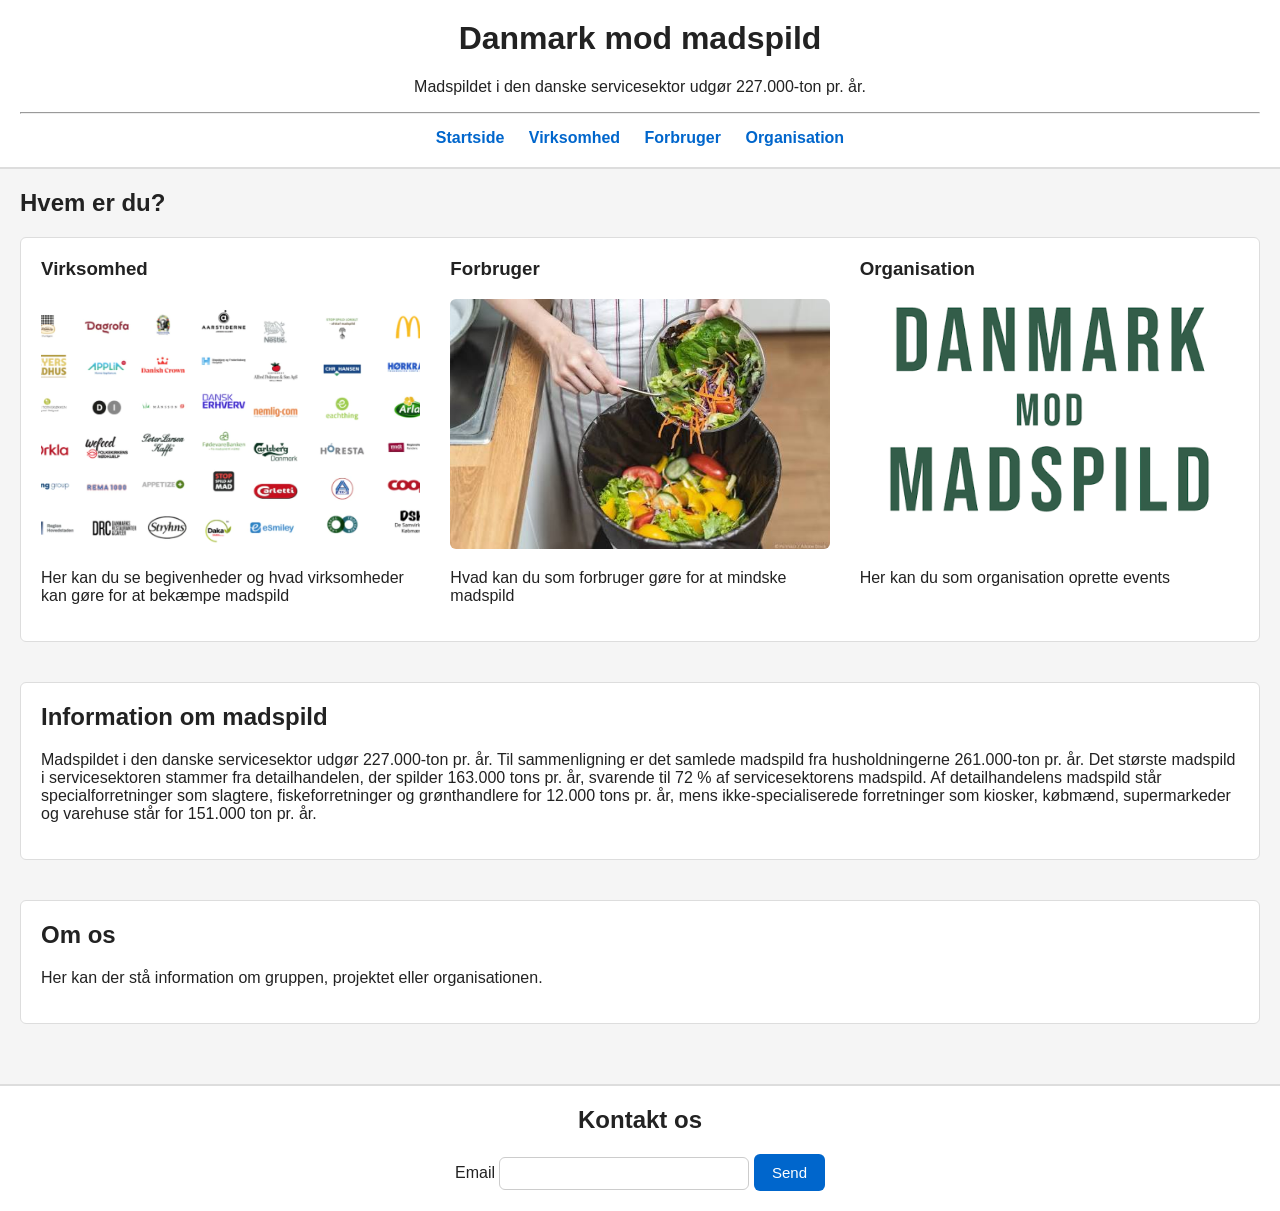
==== src/index.html @ 26d63d6d "Added text and images to start page" ====
<!DOCTYPE html>
<html lang="da">
<head>
    <meta charset="UTF-8">
    <title>Danmark mod madspild</title>
    <link rel="stylesheet" href="style.css">
</head>
<body>

<!-- Side-header -->
<header>
    <h1>Danmark mod madspild</h1>
    <p>Madspildet i den danske servicesektor udgør 227.000-ton pr. år.</p>
    <hr>
    <a href="index.html">Startside</a>
    <a href="Virksomhed.html">Virksomhed</a>
    <a href="Forbruger.html">Forbruger</a>
    <a href="Organisation.html">Organisation</a>
</header>

<!-- Hvem er du? -->
<main>
    <h2>Hvem er du?</h2>
    <section class="grid-3">

        <div>
            <h3>Virksomhed</h3>
            <a href="Virksomheded.html">
                <img src="images/virksomheder-startside.png" alt="Virksomhed ikon">
            </a>
            <p>Her kan du se begivenheder og hvad virksomheder kan gøre for at bekæmpe madspild</p>
        </div>

        <div>
            <h3>Forbruger</h3>
            <a href="forbruger.html">
                <img src="images/forbruger-startside.png" alt="Forbruger ikon">
            </a>
            <p>Hvad kan du som forbruger gøre for at mindske madspild</p>
        </div>

        <div>
            <h3>Organisation</h3>
            <a href="Organisation.html">
                <img src="images/organisation-startside.png" alt="Organisation ikon">
            </a>
            <p>Her kan du som organisation oprette events</p>
        </div>
    </section>

    <!-- Information om madspild -->
    <section>
        <article>
            <h2>Information om madspild</h2>
                    <p>Madspildet i den danske servicesektor udgør
                        227.000-ton pr. år. Til sammenligning er det
                        samlede madspild fra husholdningerne
                        261.000-ton pr. år. Det største madspild i servicesektoren stammer
                        fra detailhandelen, der spilder 163.000 tons pr.
                        år, svarende til 72 % af servicesektorens
                        madspild. Af detailhandelens madspild står
                        specialforretninger som slagtere,
                        fiskeforretninger og grønthandlere for 12.000
                        tons pr. år, mens ikke-specialiserede
                        forretninger som kiosker, købmænd,
                        supermarkeder og varehuse står for 151.000 ton pr. år.
                    </p>
        </article>
    </section>

    <!-- Om os -->
    <section>
        <article>
            <h2>Om os</h2>
            <p>Her kan der stå information om gruppen, projektet eller organisationen.</p>
        </article>
    </section>
</main>

    <!-- BUNDEN -->
    <footer>
        <h2>Kontakt os</h2>

        <form>
            <label for="email">Email</label>
            <input type="email" id="email" name="email">

            <button type="submit">Send</button>
        </form>
    </footer>

</body>
</html>
---- src/style.css ----
/* GLOBALT */
* {
    box-sizing: border-box;
}

body {
    font-family: Arial, sans-serif;
    margin: 0;
    background: #f5f5f5;
    color: #222;
}

h1, h2, h3 {
    margin-top: 0;
}


/* HEADER */
header {
    text-align: center;
    padding: 20px;
    background: #ffffff;
    border-bottom: 2px solid #ddd;
}

header hr {
    margin: 15px 0;
}

header a {
    margin: 0 10px;
    text-decoration: none;
    color: #0066cc;
    font-weight: bold;
}

header a:hover {
    text-decoration: underline;
}

/* MAIN GENERELT */
main {
    padding: 20px;
}

section {
    margin-bottom: 40px;
    background: #ffffff;
    padding: 20px;
    border-radius: 6px;
    border: 1px solid #ddd;
}

/* FÆLLES GRID SYSTEM */

/* 1 kolonne */
.grid-1 {
    display: grid;
    grid-template-columns: 1fr;
    gap: 30px;
}

/* 2 kolonner */
.grid-2 {
    display: grid;
    grid-template-columns: 1fr 1fr;
    gap: 30px;
    line-height: 1.6;
}

/* 3 kolonner */
.grid-3 {
    display: grid;
    grid-template-columns: repeat(3, 1fr);
    gap: 30px;
}

/* Auto-grid (til events, info-bokse osv.) */
.grid-auto {
    display: grid;
    grid-template-columns: repeat(auto-fit, minmax(250px, 1fr));
    gap: 30px;
}

/* FORM – FÆLLES DESIGN */

.org-form {
    display: grid;
    grid-template-columns: 1fr 1fr; /* 2 kolonner som i skitsen */
    gap: 20px 40px; /* rækkeafstand + kolonneafstand */
    background: #ffffff;
    padding: 25px;
    border-radius: 10px;
    border: 1px solid #ddd;
}

/* Hvert input-felt */
.org-form div {
    display: flex;
    flex-direction: column;
}

/* Labels */
.org-form label {
    font-weight: bold;
    margin-bottom: 6px;
    font-size: 15px;
}

/* Inputfelter */
.org-form input[type="text"],
.org-form input[type="date"],
.org-form input[type="time"] {
    padding: 10px;
    border: 1px solid #ccc;
    border-radius: 6px;
    font-size: 15px;
    background: #f9f9f9;
}

/* Input hover/focus */
.org-form input:focus {
    border-color: #0066cc;
    outline: none;
    background: #ffffff;
}

/* Send-knappen */
.org-form button {
    grid-column: 1 / span 2; /* knappen fylder hele bredden */
    padding: 12px;
    background: #0066cc;
    color: white;
    border: none;
    border-radius: 6px;
    font-size: 16px;
    cursor: pointer;
    margin-top: 10px;
}

.org-form button:hover {
    background: #004999;
}


/* BILLEDER */
img {
    width: 400px;
    height: 250px;
    object-fit: cover;
    max-width: 100%;
    border-radius: 6px;
}

/* KNAPPER */
button {
    padding: 10px 18px;
    background: #0066cc;
    color: white;
    border: none;
    border-radius: 6px;
    cursor: pointer;
    font-size: 15px;
}

button:hover {
    background: #004999;
}

/* FOOTER */
footer {
    background: #ffffff;
    padding: 20px;
    border-top: 2px solid #ddd;
    text-align: center;
}

footer form {
    margin-top: 10px;
}

footer input[type="email"] {
    padding: 8px;
    width: 250px;
    border: 1px solid #ccc;
    border-radius: 6px;
}

/* EVENT-KORT (Forbruger) */
.event-card {
    background: #eef5ff;
    padding: 20px;
    border-radius: 6px;
    border: 1px solid #aac7ff;
    margin-top: 10px;
}
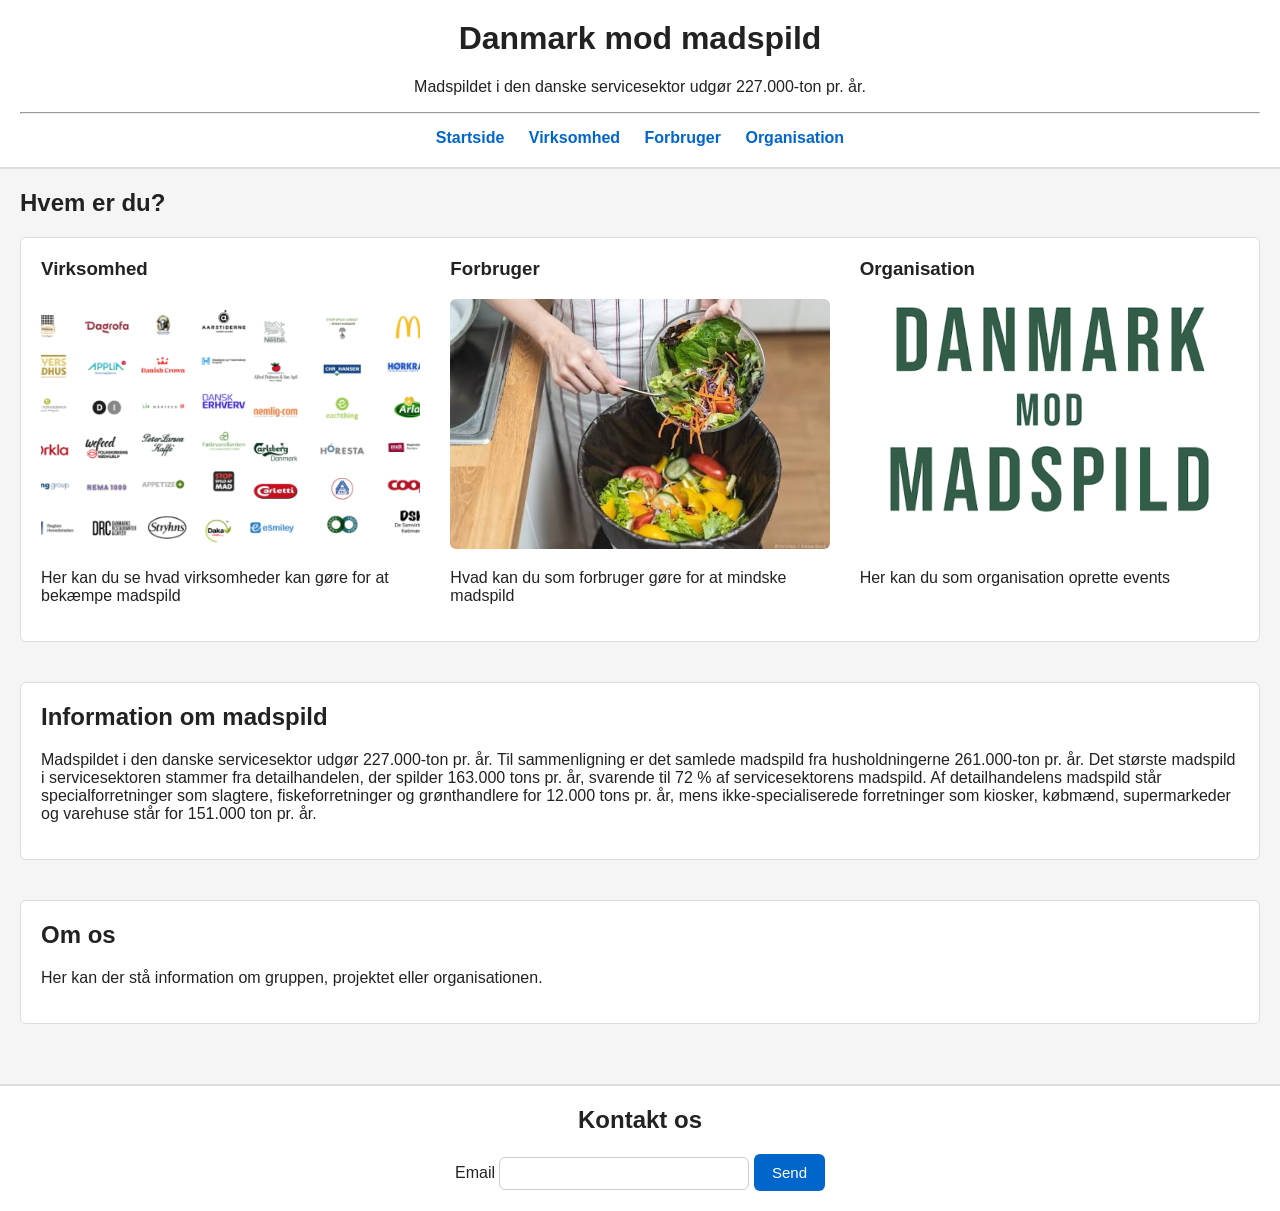
==== commit 7d12fc46: "Issue fix" ====
--- a/src/index.html
+++ b/src/index.html
@@ -25,16 +25,16 @@
 
         <div>
             <h3>Virksomhed</h3>
-            <a href="Virksomheded.html">
-                <img src="images/virksomheder-startside.png" alt="Virksomhed ikon">
+            <a href="Virksomhed.html">
+                <img class="startside_billeder" src="images/virksomheder-startside.png" alt="Virksomhed ikon">
             </a>
-            <p>Her kan du se begivenheder og hvad virksomheder kan gøre for at bekæmpe madspild</p>
+            <p>Her kan du se hvad virksomheder kan gøre for at bekæmpe madspild</p>
         </div>
 
         <div>
             <h3>Forbruger</h3>
-            <a href="forbruger.html">
-                <img src="images/forbruger-startside.png" alt="Forbruger ikon">
+            <a href="Forbruger.html">
+                <img class="startside_billeder" src="images/forbruger-startside.png" alt="Forbruger ikon">
             </a>
             <p>Hvad kan du som forbruger gøre for at mindske madspild</p>
         </div>
@@ -42,7 +42,7 @@
         <div>
             <h3>Organisation</h3>
             <a href="Organisation.html">
-                <img src="images/organisation-startside.png" alt="Organisation ikon">
+                <img class="startside_billeder" src="images/organisation-startside.png" alt="Organisation ikon">
             </a>
             <p>Her kan du som organisation oprette events</p>
         </div>
--- a/src/style.css
+++ b/src/style.css
@@ -142,14 +142,22 @@
     background: #004999;
 }
 
-
 /* BILLEDER */
-img {
+.startside_billeder {
     width: 400px;
     height: 250px;
     object-fit: cover;
     max-width: 100%;
     border-radius: 6px;
+}
+img {
+    max-width: 100%;
+    border-radius: 6px;
+}
+
+.box img {
+    width: 300px;
+    height: 300px;
 }
 
 /* KNAPPER */
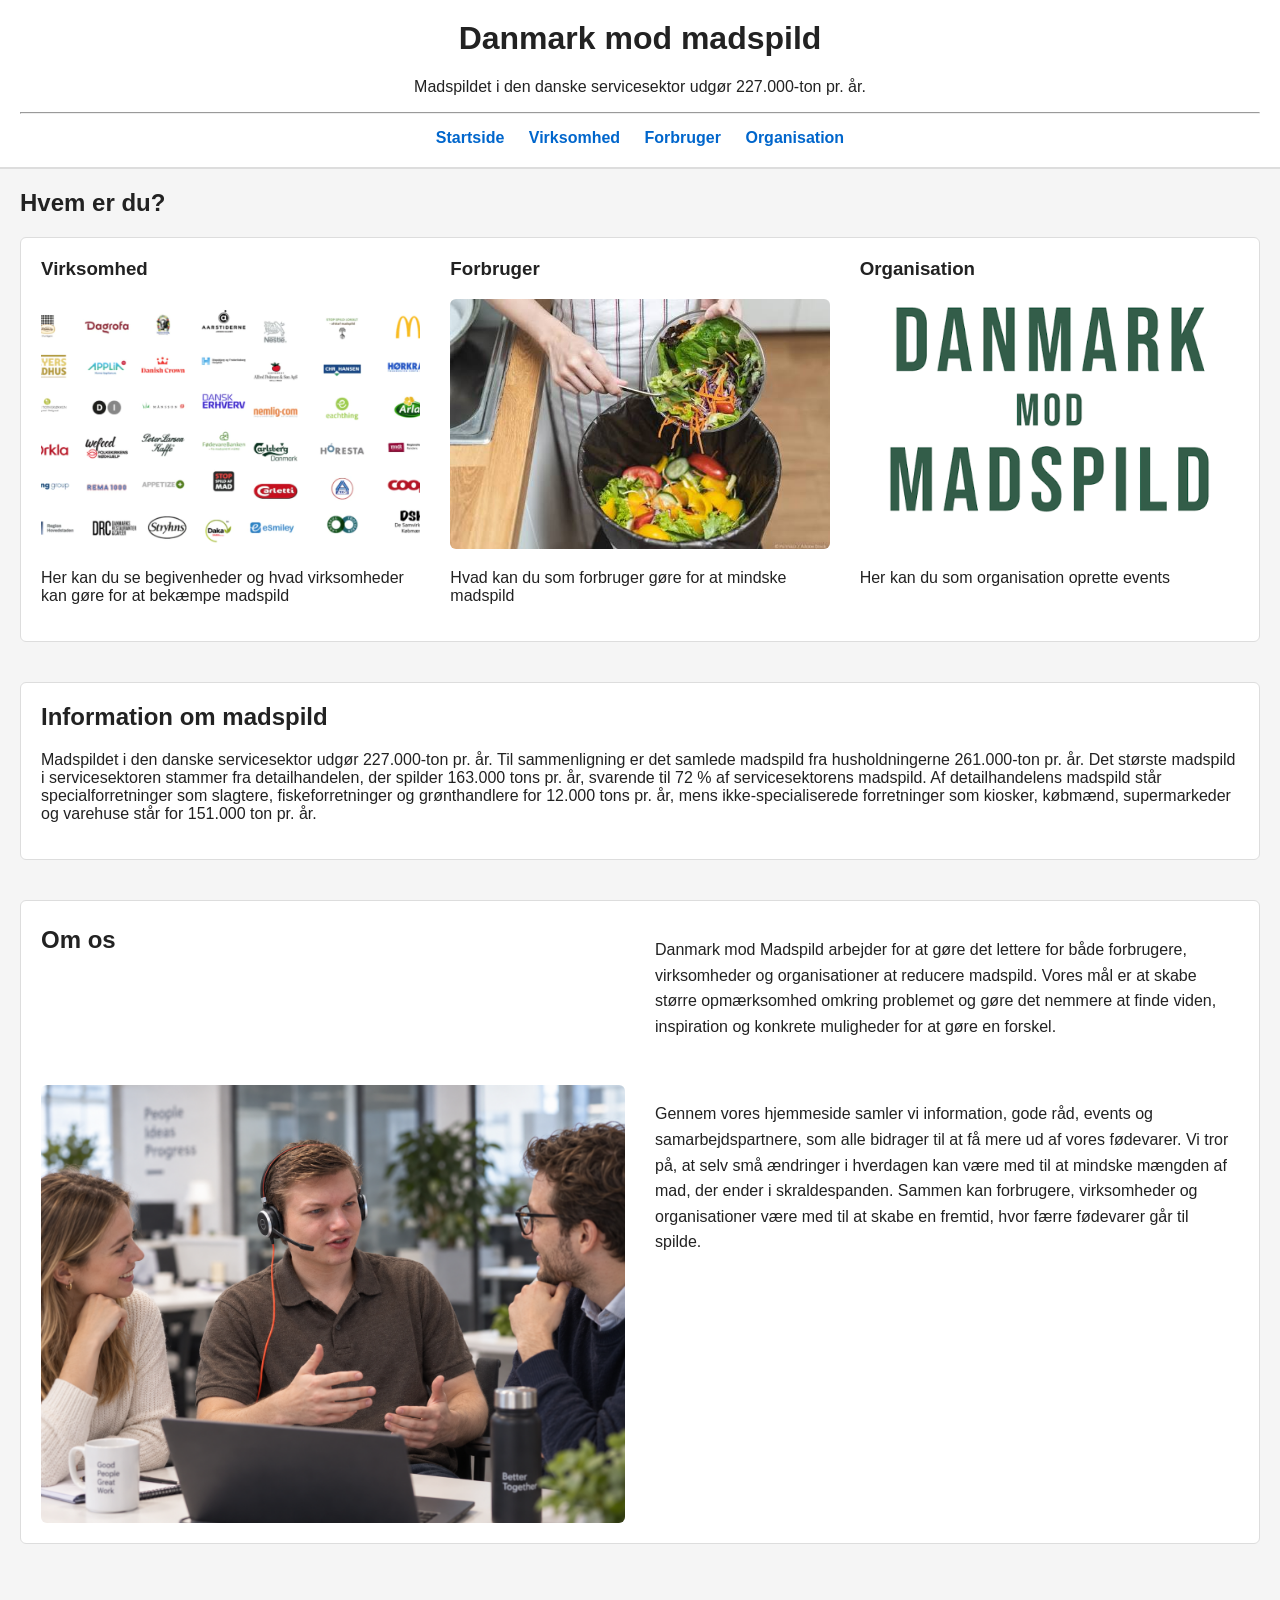
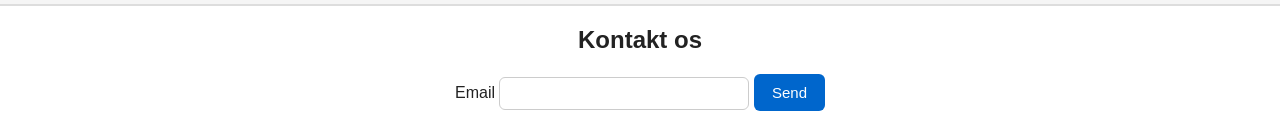
==== commit 2d0abc77: "startside Om os" ====
--- a/src/index.html
+++ b/src/index.html
@@ -25,15 +25,15 @@
 
         <div>
             <h3>Virksomhed</h3>
-            <a href="Virksomhed.html">
+            <a href="Virksomheded.html">
                 <img class="startside_billeder" src="images/virksomheder-startside.png" alt="Virksomhed ikon">
             </a>
-            <p>Her kan du se hvad virksomheder kan gøre for at bekæmpe madspild</p>
+            <p>Her kan du se begivenheder og hvad virksomheder kan gøre for at bekæmpe madspild</p>
         </div>
 
         <div>
             <h3>Forbruger</h3>
-            <a href="Forbruger.html">
+            <a href="forbruger.html">
                 <img class="startside_billeder" src="images/forbruger-startside.png" alt="Forbruger ikon">
             </a>
             <p>Hvad kan du som forbruger gøre for at mindske madspild</p>
@@ -71,8 +71,24 @@
     <!-- Om os -->
     <section>
         <article>
+            <div class="grid-2">
             <h2>Om os</h2>
-            <p>Her kan der stå information om gruppen, projektet eller organisationen.</p>
+
+            <p> Danmark mod Madspild arbejder for at gøre det lettere for både forbrugere,
+                virksomheder og organisationer at reducere madspild. Vores mål er at skabe
+                større opmærksomhed omkring problemet og gøre det nemmere at finde viden,
+                inspiration og konkrete muligheder for at gøre en forskel.</p>
+
+                <img src="images/3c352064-96c7-435d-91f1-c6f0b4b3d3c1.png">
+
+            <p>  Gennem vores hjemmeside samler vi information, gode råd, events og
+                samarbejdspartnere, som alle bidrager til at få mere ud af vores fødevarer.
+                Vi tror på, at selv små ændringer i hverdagen kan være med til at mindske
+                mængden af mad, der ender i skraldespanden. Sammen kan forbrugere, virksomheder og organisationer være med til at skabe
+                en fremtid, hvor færre fødevarer går til spilde.</p>
+
+
+            </div>
         </article>
     </section>
 </main>
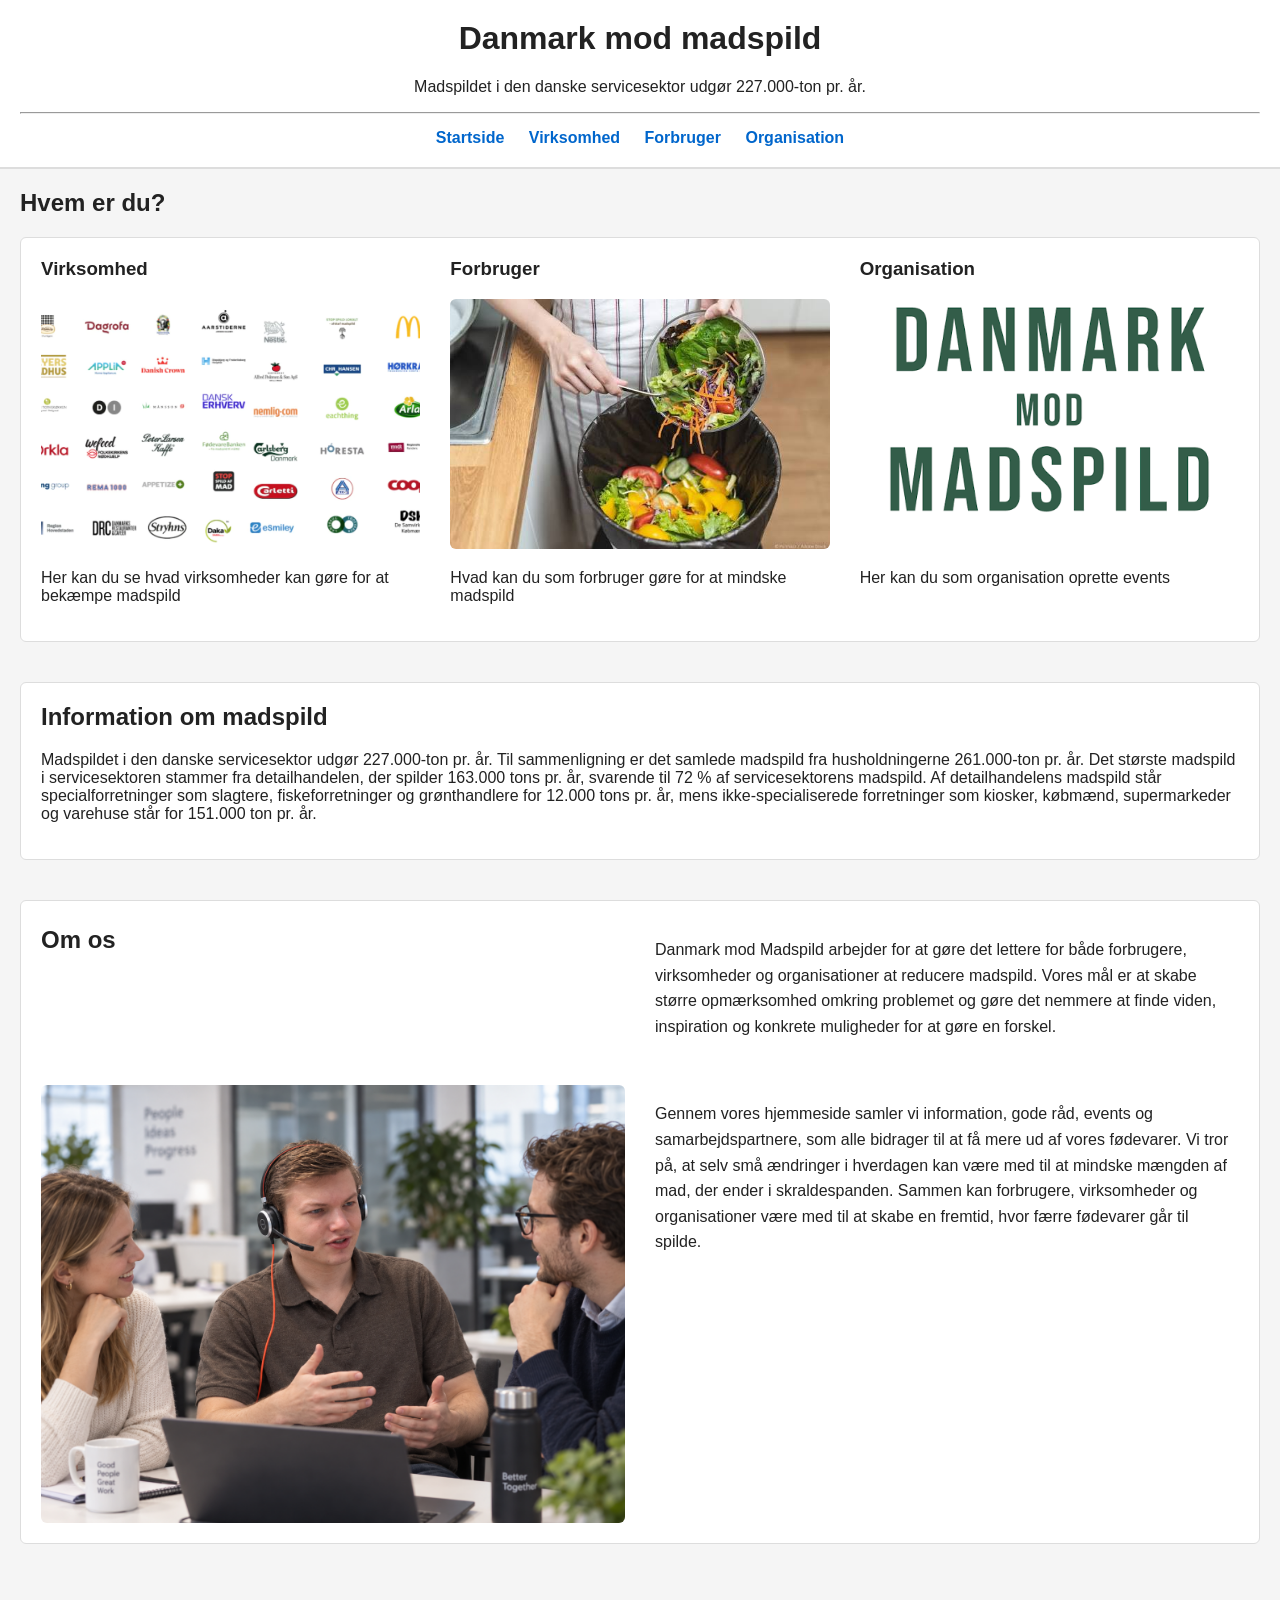
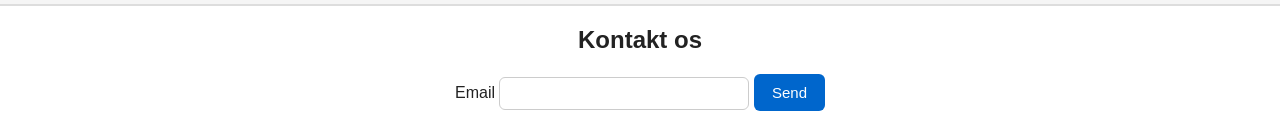
==== commit 8f93004f: "Merge pull request #7 from Jesper-Larsen/Startside-2.1 startside" ====
--- a/src/index.html
+++ b/src/index.html
@@ -25,15 +25,15 @@
 
         <div>
             <h3>Virksomhed</h3>
-            <a href="Virksomheded.html">
+            <a href="Virksomhed.html">
                 <img class="startside_billeder" src="images/virksomheder-startside.png" alt="Virksomhed ikon">
             </a>
-            <p>Her kan du se begivenheder og hvad virksomheder kan gøre for at bekæmpe madspild</p>
+            <p>Her kan du se hvad virksomheder kan gøre for at bekæmpe madspild</p>
         </div>
 
         <div>
             <h3>Forbruger</h3>
-            <a href="forbruger.html">
+            <a href="Forbruger.html">
                 <img class="startside_billeder" src="images/forbruger-startside.png" alt="Forbruger ikon">
             </a>
             <p>Hvad kan du som forbruger gøre for at mindske madspild</p>
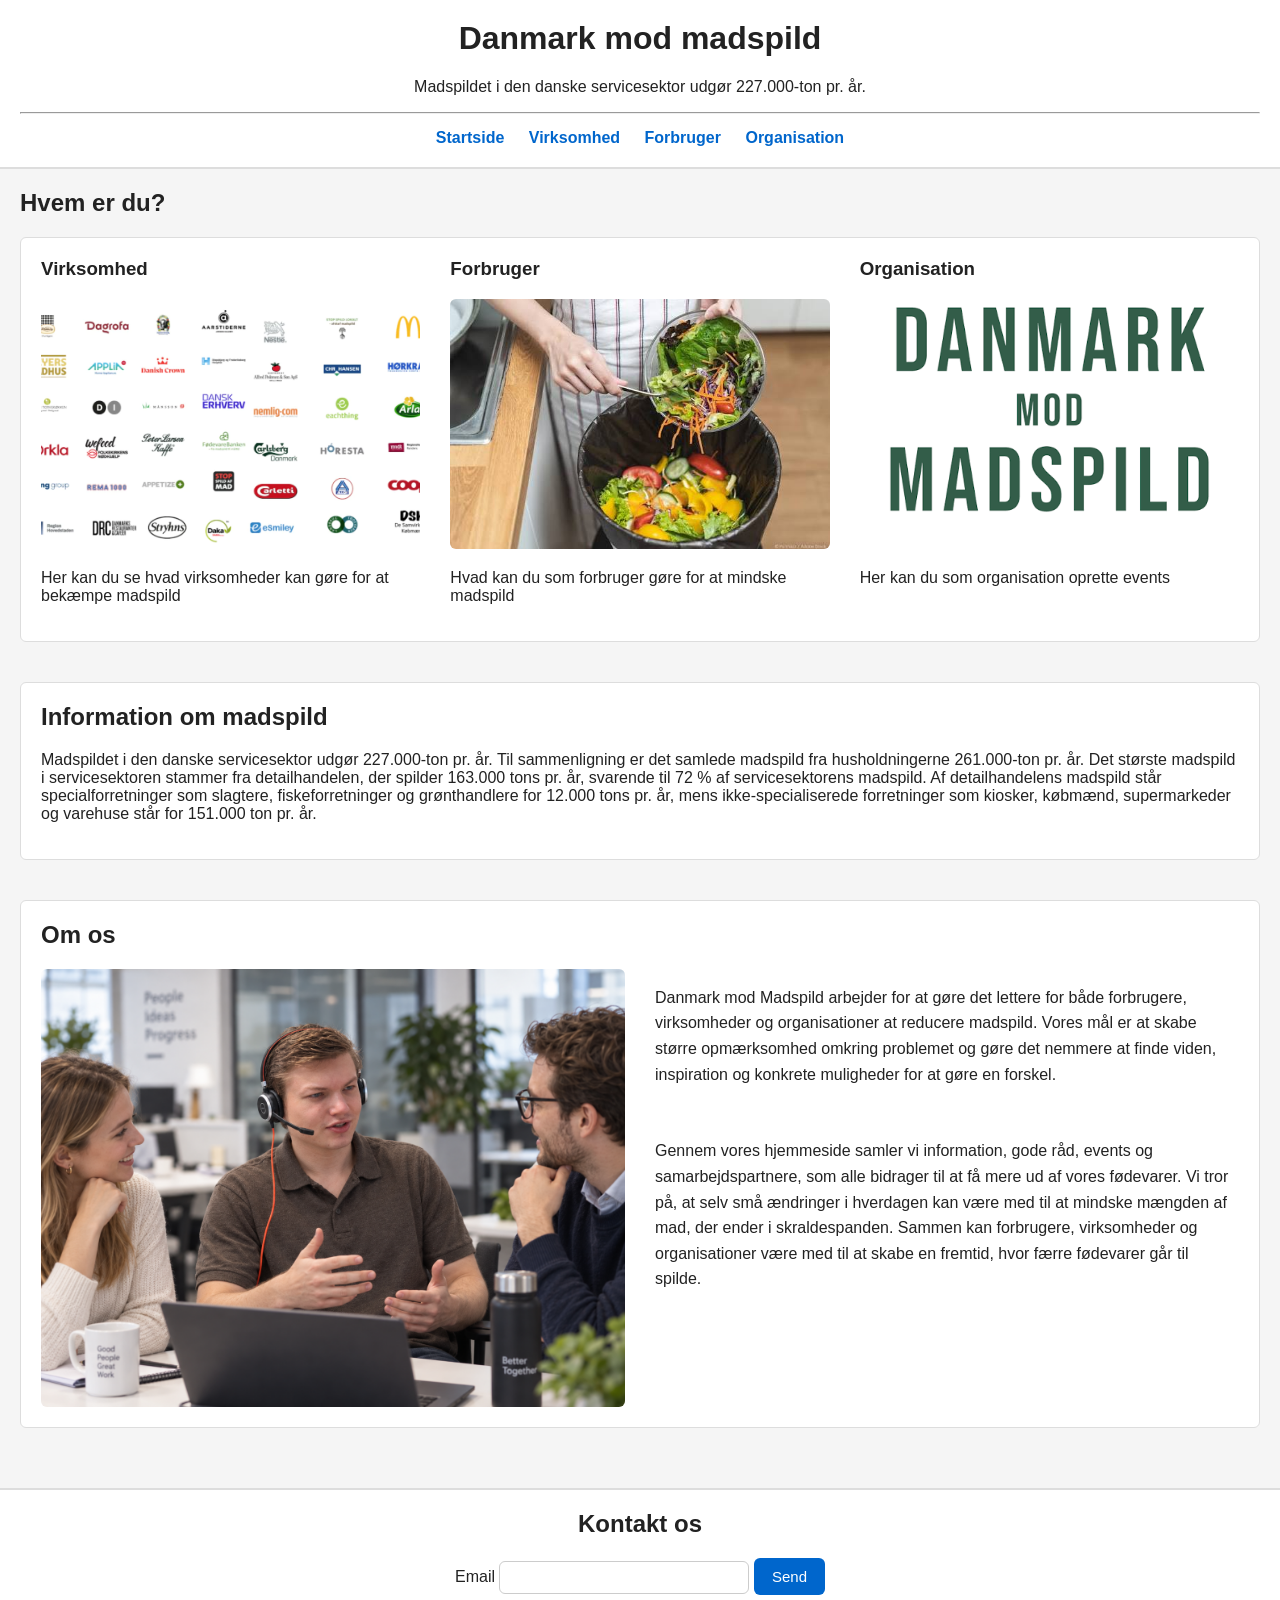
==== commit 19098630: "fixed stuff" ====
--- a/src/index.html
+++ b/src/index.html
@@ -71,22 +71,24 @@
     <!-- Om os -->
     <section>
         <article>
+            <h2>Om os</h2>
             <div class="grid-2">
-            <h2>Om os</h2>
+                <img src="images/3c352064-96c7-435d-91f1-c6f0b4b3d3c1.png" alt="tech support">
 
-            <p> Danmark mod Madspild arbejder for at gøre det lettere for både forbrugere,
+                <div class="grid-1">
+                <p>Danmark mod Madspild arbejder for at gøre det lettere for både forbrugere,
                 virksomheder og organisationer at reducere madspild. Vores mål er at skabe
                 større opmærksomhed omkring problemet og gøre det nemmere at finde viden,
-                inspiration og konkrete muligheder for at gøre en forskel.</p>
-
-                <img src="images/3c352064-96c7-435d-91f1-c6f0b4b3d3c1.png">
-
-            <p>  Gennem vores hjemmeside samler vi information, gode råd, events og
+                inspiration og konkrete muligheder for at gøre en forskel.
+                    <br>
+                    <br>
+                    <br>
+                    Gennem vores hjemmeside samler vi information, gode råd, events og
                 samarbejdspartnere, som alle bidrager til at få mere ud af vores fødevarer.
                 Vi tror på, at selv små ændringer i hverdagen kan være med til at mindske
                 mængden af mad, der ender i skraldespanden. Sammen kan forbrugere, virksomheder og organisationer være med til at skabe
                 en fremtid, hvor færre fødevarer går til spilde.</p>
-
+                </div>
 
             </div>
         </article>
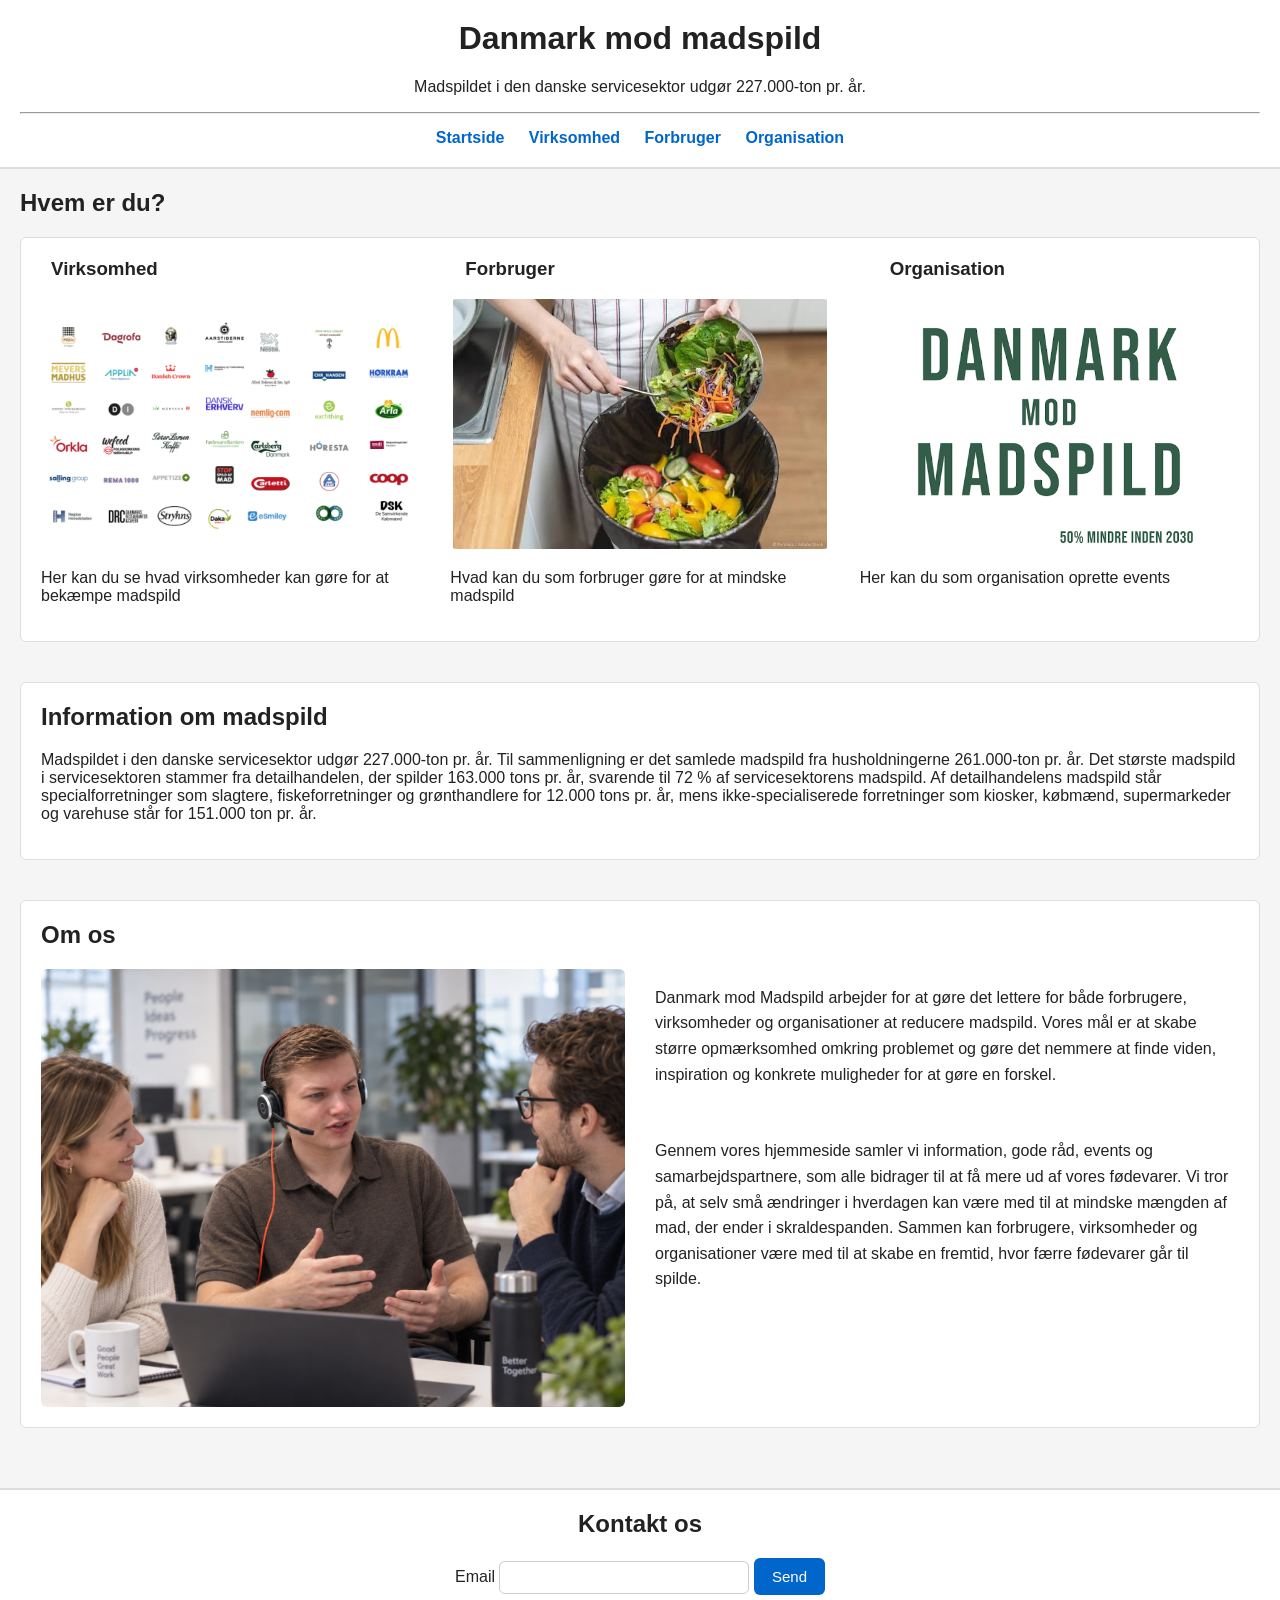
==== commit df802df1: "fixed stuff" ====
--- a/src/index.html
+++ b/src/index.html
@@ -24,7 +24,7 @@
     <section class="grid-3">
 
         <div>
-            <h3>Virksomhed</h3>
+            <h3 style="margin-left: 10px;">Virksomhed</h3>
             <a href="Virksomhed.html">
                 <img class="startside_billeder" src="images/virksomheder-startside.png" alt="Virksomhed ikon">
             </a>
@@ -32,7 +32,7 @@
         </div>
 
         <div>
-            <h3>Forbruger</h3>
+            <h3 style="margin-left: 15px;">Forbruger</h3>
             <a href="Forbruger.html">
                 <img class="startside_billeder" src="images/forbruger-startside.png" alt="Forbruger ikon">
             </a>
@@ -40,7 +40,7 @@
         </div>
 
         <div>
-            <h3>Organisation</h3>
+            <h3 style="margin-left: 30px;">Organisation</h3>
             <a href="Organisation.html">
                 <img class="startside_billeder" src="images/organisation-startside.png" alt="Organisation ikon">
             </a>
--- a/src/style.css
+++ b/src/style.css
@@ -146,10 +146,11 @@
 .startside_billeder {
     width: 400px;
     height: 250px;
-    object-fit: cover;
+    object-fit: contain;
     max-width: 100%;
     border-radius: 6px;
 }
+
 img {
     max-width: 100%;
     border-radius: 6px;
